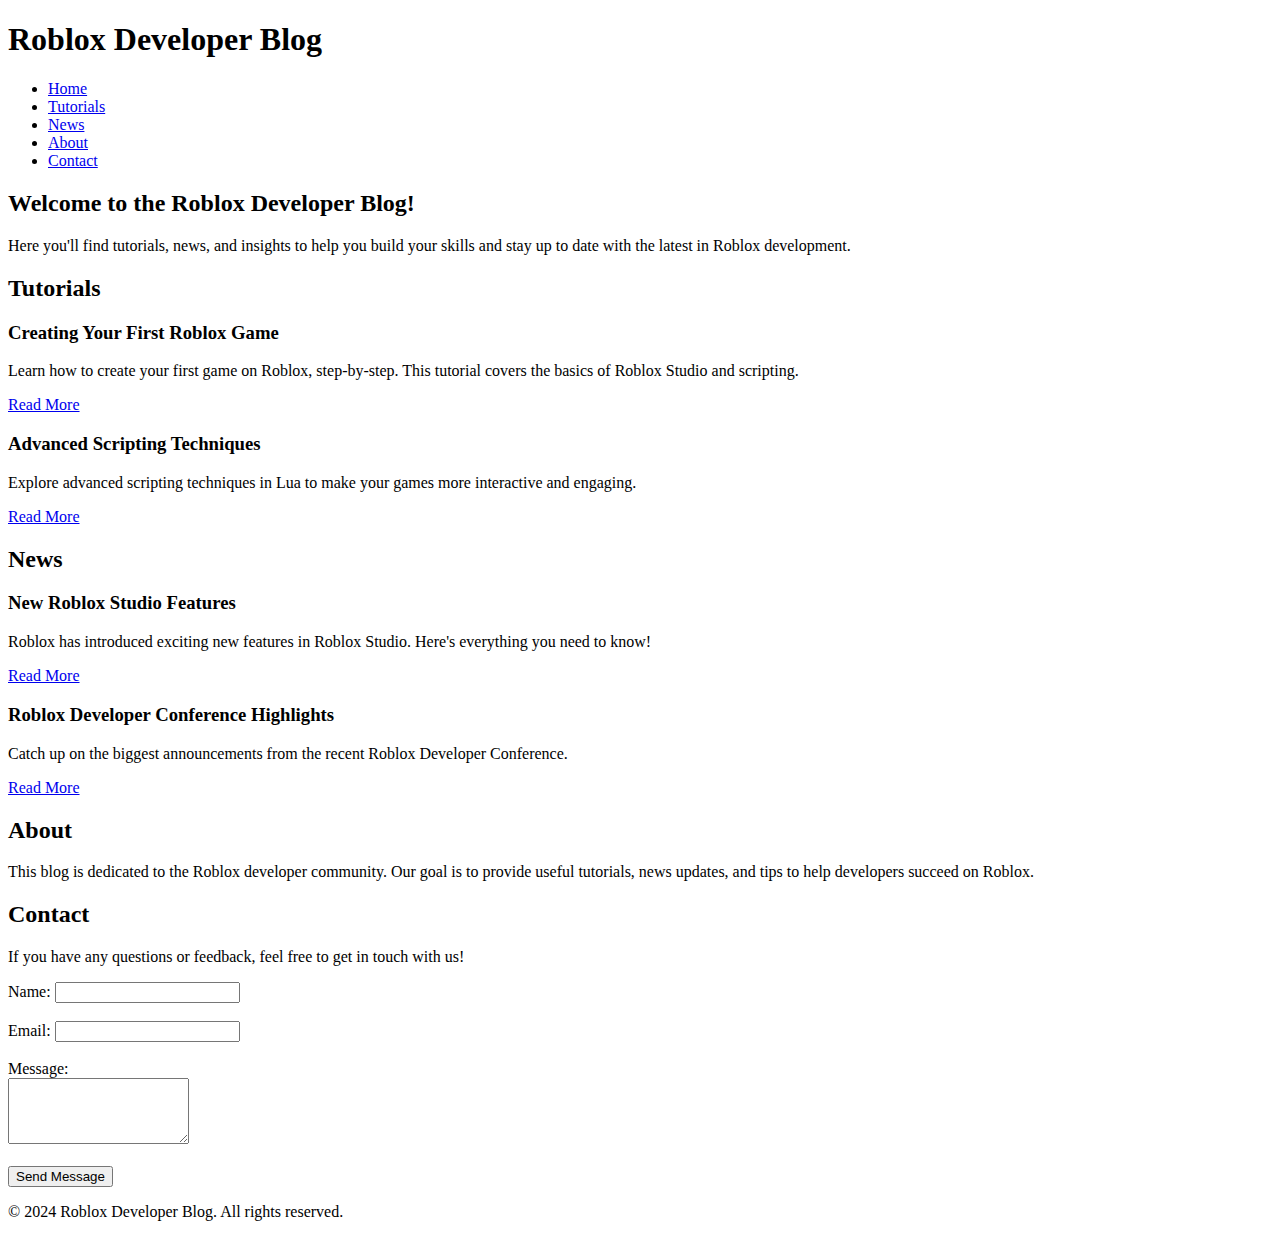
==== index.html @ 2b24da68 "Create index.html" ====
<!DOCTYPE html>
<html lang="en">
<head>
    <meta charset="UTF-8">
    <meta name="viewport" content="width=device-width, initial-scale=1.0">
    <meta name="description" content="A blog for Roblox developers to share insights, tutorials, and updates">
    <title>Roblox Developer Blog</title>
    <link rel="stylesheet" href="styles.css">
</head>
<body>
    <header>
        <div class="container">
            <h1>Roblox Developer Blog</h1>
            <nav>
                <ul>
                    <li><a href="#home">Home</a></li>
                    <li><a href="#tutorials">Tutorials</a></li>
                    <li><a href="#news">News</a></li>
                    <li><a href="#about">About</a></li>
                    <li><a href="#contact">Contact</a></li>
                </ul>
            </nav>
        </div>
    </header>

    <section id="home">
        <div class="container">
            <h2>Welcome to the Roblox Developer Blog!</h2>
            <p>Here you'll find tutorials, news, and insights to help you build your skills and stay up to date with the latest in Roblox development.</p>
        </div>
    </section>

    <section id="tutorials">
        <div class="container">
            <h2>Tutorials</h2>
            <div class="post">
                <h3>Creating Your First Roblox Game</h3>
                <p>Learn how to create your first game on Roblox, step-by-step. This tutorial covers the basics of Roblox Studio and scripting.</p>
                <a href="#">Read More</a>
            </div>
            <div class="post">
                <h3>Advanced Scripting Techniques</h3>
                <p>Explore advanced scripting techniques in Lua to make your games more interactive and engaging.</p>
                <a href="#">Read More</a>
            </div>
        </div>
    </section>

    <section id="news">
        <div class="container">
            <h2>News</h2>
            <div class="post">
                <h3>New Roblox Studio Features</h3>
                <p>Roblox has introduced exciting new features in Roblox Studio. Here's everything you need to know!</p>
                <a href="#">Read More</a>
            </div>
            <div class="post">
                <h3>Roblox Developer Conference Highlights</h3>
                <p>Catch up on the biggest announcements from the recent Roblox Developer Conference.</p>
                <a href="#">Read More</a>
            </div>
        </div>
    </section>

    <section id="about">
        <div class="container">
            <h2>About</h2>
            <p>This blog is dedicated to the Roblox developer community. Our goal is to provide useful tutorials, news updates, and tips to help developers succeed on Roblox.</p>
        </div>
    </section>

    <section id="contact">
        <div class="container">
            <h2>Contact</h2>
            <p>If you have any questions or feedback, feel free to get in touch with us!</p>
            <form>
                <label for="name">Name:</label>
                <input type="text" id="name" name="name" required><br><br>
                <label for="email">Email:</label>
                <input type="email" id="email" name="email" required><br><br>
                <label for="message">Message:</label><br>
                <textarea id="message" name="message" rows="4" required></textarea><br><br>
                <button type="submit">Send Message</button>
            </form>
        </div>
    </section>

    <footer>
        <div class="container">
            <p>&copy; 2024 Roblox Developer Blog. All rights reserved.</p>
        </div>
    </footer>
</body>
</html>
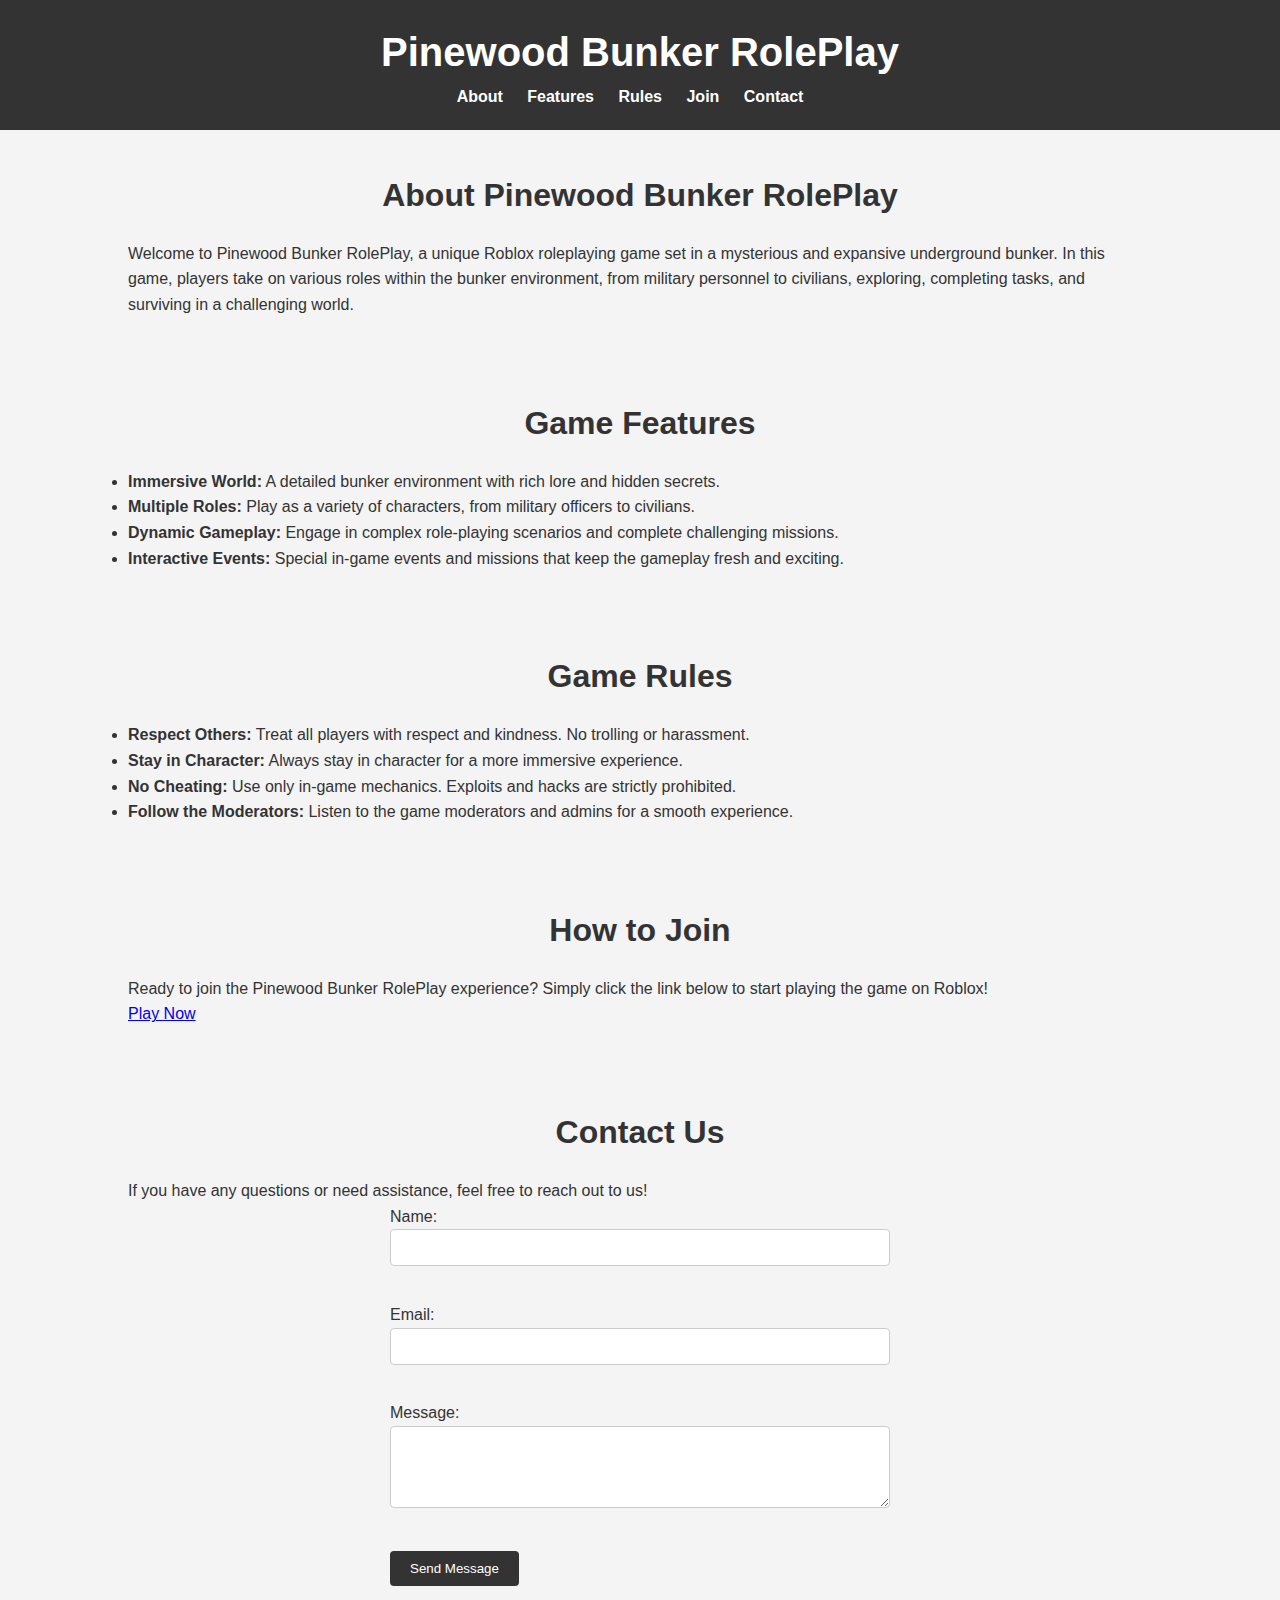
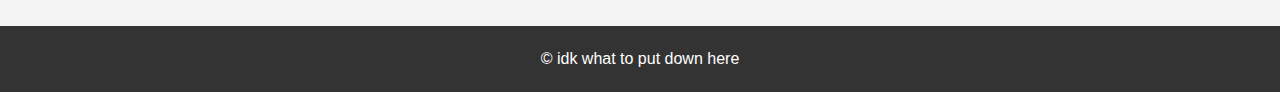
==== commit e1d6f1de: "Update index.html" ====
--- a/index.html
+++ b/index.html
@@ -3,76 +3,69 @@
 <head>
     <meta charset="UTF-8">
     <meta name="viewport" content="width=device-width, initial-scale=1.0">
-    <meta name="description" content="A blog for Roblox developers to share insights, tutorials, and updates">
-    <title>Roblox Developer Blog</title>
+    <meta name="description" content="Pinewood Bunker RolePlay - A unique Roblox roleplaying game set in an immersive bunker world.">
+    <title>Pinewood Bunker RolePlay</title>
     <link rel="stylesheet" href="styles.css">
 </head>
 <body>
     <header>
         <div class="container">
-            <h1>Roblox Developer Blog</h1>
+            <h1>Pinewood Bunker RolePlay</h1>
             <nav>
                 <ul>
-                    <li><a href="#home">Home</a></li>
-                    <li><a href="#tutorials">Tutorials</a></li>
-                    <li><a href="#news">News</a></li>
                     <li><a href="#about">About</a></li>
+                    <li><a href="#features">Features</a></li>
+                    <li><a href="#rules">Rules</a></li>
+                    <li><a href="#join">Join</a></li>
                     <li><a href="#contact">Contact</a></li>
                 </ul>
             </nav>
         </div>
     </header>
 
-    <section id="home">
+    <section id="about">
         <div class="container">
-            <h2>Welcome to the Roblox Developer Blog!</h2>
-            <p>Here you'll find tutorials, news, and insights to help you build your skills and stay up to date with the latest in Roblox development.</p>
+            <h2>About Pinewood Bunker RolePlay</h2>
+            <p>Welcome to Pinewood Bunker RolePlay, a unique Roblox roleplaying game set in a mysterious and expansive underground bunker. In this game, players take on various roles within the bunker environment, from military personnel to civilians, exploring, completing tasks, and surviving in a challenging world.</p>
         </div>
     </section>
 
-    <section id="tutorials">
+    <section id="features">
         <div class="container">
-            <h2>Tutorials</h2>
-            <div class="post">
-                <h3>Creating Your First Roblox Game</h3>
-                <p>Learn how to create your first game on Roblox, step-by-step. This tutorial covers the basics of Roblox Studio and scripting.</p>
-                <a href="#">Read More</a>
-            </div>
-            <div class="post">
-                <h3>Advanced Scripting Techniques</h3>
-                <p>Explore advanced scripting techniques in Lua to make your games more interactive and engaging.</p>
-                <a href="#">Read More</a>
-            </div>
+            <h2>Game Features</h2>
+            <ul>
+                <li><strong>Immersive World:</strong> A detailed bunker environment with rich lore and hidden secrets.</li>
+                <li><strong>Multiple Roles:</strong> Play as a variety of characters, from military officers to civilians.</li>
+                <li><strong>Dynamic Gameplay:</strong> Engage in complex role-playing scenarios and complete challenging missions.</li>
+                <li><strong>Interactive Events:</strong> Special in-game events and missions that keep the gameplay fresh and exciting.</li>
+            </ul>
         </div>
     </section>
 
-    <section id="news">
+    <section id="rules">
         <div class="container">
-            <h2>News</h2>
-            <div class="post">
-                <h3>New Roblox Studio Features</h3>
-                <p>Roblox has introduced exciting new features in Roblox Studio. Here's everything you need to know!</p>
-                <a href="#">Read More</a>
-            </div>
-            <div class="post">
-                <h3>Roblox Developer Conference Highlights</h3>
-                <p>Catch up on the biggest announcements from the recent Roblox Developer Conference.</p>
-                <a href="#">Read More</a>
-            </div>
+            <h2>Game Rules</h2>
+            <ul>
+                <li><strong>Respect Others:</strong> Treat all players with respect and kindness. No trolling or harassment.</li>
+                <li><strong>Stay in Character:</strong> Always stay in character for a more immersive experience.</li>
+                <li><strong>No Cheating:</strong> Use only in-game mechanics. Exploits and hacks are strictly prohibited.</li>
+                <li><strong>Follow the Moderators:</strong> Listen to the game moderators and admins for a smooth experience.</li>
+            </ul>
         </div>
     </section>
 
-    <section id="about">
+    <section id="join">
         <div class="container">
-            <h2>About</h2>
-            <p>This blog is dedicated to the Roblox developer community. Our goal is to provide useful tutorials, news updates, and tips to help developers succeed on Roblox.</p>
+            <h2>How to Join</h2>
+            <p>Ready to join the Pinewood Bunker RolePlay experience? Simply click the link below to start playing the game on Roblox!</p>
+            <a href="https://www.roblox.com/games/YOUR_GAME_ID/Pinewood-Bunker-RolePlay" class="btn">Play Now</a>
         </div>
     </section>
 
     <section id="contact">
         <div class="container">
-            <h2>Contact</h2>
-            <p>If you have any questions or feedback, feel free to get in touch with us!</p>
+            <h2>Contact Us</h2>
+            <p>If you have any questions or need assistance, feel free to reach out to us!</p>
             <form>
                 <label for="name">Name:</label>
                 <input type="text" id="name" name="name" required><br><br>
@@ -87,7 +80,7 @@
 
     <footer>
         <div class="container">
-            <p>&copy; 2024 Roblox Developer Blog. All rights reserved.</p>
+            <p>&copy; idk what to put down here</p>
         </div>
     </footer>
 </body>
--- a/styles.css
+++ b/styles.css
@@ -0,0 +1,112 @@
+* {
+    margin: 0;
+    padding: 0;
+    box-sizing: border-box;
+}
+
+body {
+    font-family: Arial, sans-serif;
+    line-height: 1.6;
+    background-color: #f4f4f4;
+    color: #333;
+}
+
+.container {
+    width: 80%;
+    margin: 0 auto;
+}
+
+header {
+    background-color: #333;
+    color: #fff;
+    padding: 20px 0;
+}
+
+header h1 {
+    text-align: center;
+    font-size: 2.5em;
+}
+
+nav ul {
+    list-style: none;
+    text-align: center;
+}
+
+nav ul li {
+    display: inline;
+    margin-right: 20px;
+}
+
+nav ul li a {
+    color: #fff;
+    text-decoration: none;
+    font-weight: bold;
+}
+
+section {
+    padding: 40px 0;
+}
+
+section h2 {
+    text-align: center;
+    font-size: 2em;
+    margin-bottom: 20px;
+}
+
+.post {
+    background-color: #fff;
+    padding: 20px;
+    margin-bottom: 20px;
+    border-radius: 8px;
+    box-shadow: 0 4px 8px rgba(0, 0, 0, 0.1);
+}
+
+.post h3 {
+    font-size: 1.8em;
+    margin-bottom: 10px;
+}
+
+.post p {
+    font-size: 1em;
+    margin-bottom: 10px;
+}
+
+.post a {
+    text-decoration: none;
+    color: #333;
+    font-weight: bold;
+}
+
+footer {
+    background-color: #333;
+    color: #fff;
+    padding: 20px 0;
+    text-align: center;
+}
+
+form {
+    display: block;
+    max-width: 500px;
+    margin: 0 auto;
+}
+
+form input, form textarea {
+    width: 100%;
+    padding: 10px;
+    margin-bottom: 10px;
+    border: 1px solid #ccc;
+    border-radius: 4px;
+}
+
+form button {
+    background-color: #333;
+    color: #fff;
+    padding: 10px 20px;
+    border: none;
+    border-radius: 4px;
+    cursor: pointer;
+}
+
+form button:hover {
+    background-color: #555;
+}
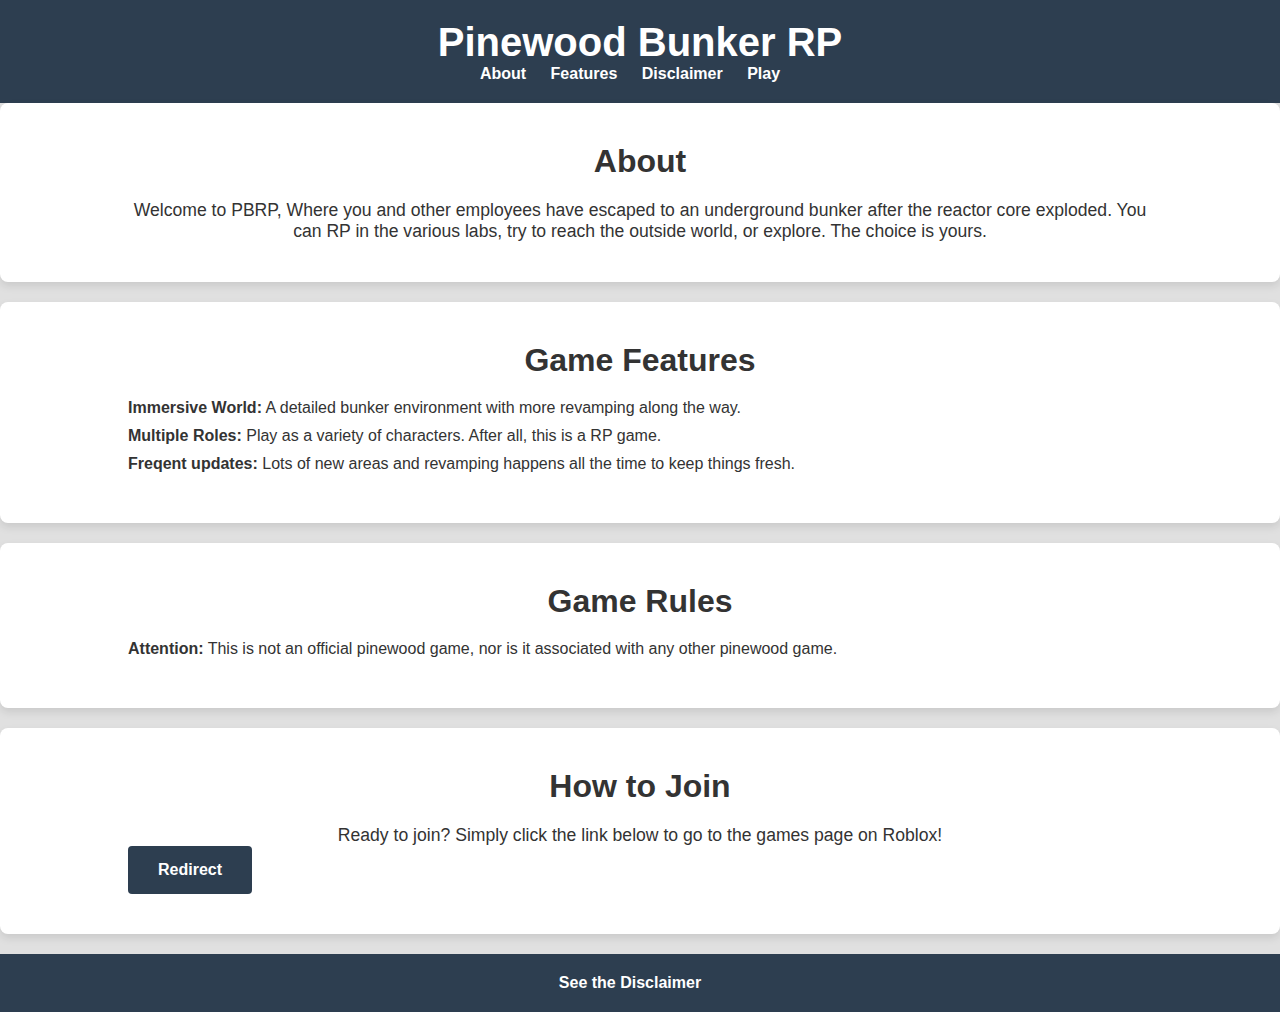
==== commit 7d973f81: "Update index.html" ====
--- a/index.html
+++ b/index.html
@@ -3,21 +3,20 @@
 <head>
     <meta charset="UTF-8">
     <meta name="viewport" content="width=device-width, initial-scale=1.0">
-    <meta name="description" content="Pinewood Bunker RolePlay - A unique Roblox roleplaying game set in an immersive bunker world.">
-    <title>Pinewood Bunker RolePlay</title>
+    <meta name="description" content="Pinewood Bunker RP - A roblox game set in an old pinewood bunker after a reactor core explosion.">
+    <title>Pinewood Bunker RP</title>
     <link rel="stylesheet" href="styles.css">
 </head>
 <body>
     <header>
         <div class="container">
-            <h1>Pinewood Bunker RolePlay</h1>
+            <h1>Pinewood Bunker RP</h1>
             <nav>
                 <ul>
                     <li><a href="#about">About</a></li>
                     <li><a href="#features">Features</a></li>
-                    <li><a href="#rules">Rules</a></li>
-                    <li><a href="#join">Join</a></li>
-                    <li><a href="#contact">Contact</a></li>
+                    <li><a href="#disclaimer">Disclaimer</a></li>
+                    <li><a href="#play">Play</a></li>
                 </ul>
             </nav>
         </div>
@@ -25,8 +24,8 @@
 
     <section id="about">
         <div class="container">
-            <h2>About Pinewood Bunker RolePlay</h2>
-            <p>Welcome to Pinewood Bunker RolePlay, a unique Roblox roleplaying game set in a mysterious and expansive underground bunker. In this game, players take on various roles within the bunker environment, from military personnel to civilians, exploring, completing tasks, and surviving in a challenging world.</p>
+            <h2>About</h2>
+            <p>Welcome to PBRP, Where you and other employees have escaped to an underground bunker after the reactor core exploded. You can RP in the various labs, try to reach the outside world, or explore. The choice is yours.</p>
         </div>
     </section>
 
@@ -34,53 +33,38 @@
         <div class="container">
             <h2>Game Features</h2>
             <ul>
-                <li><strong>Immersive World:</strong> A detailed bunker environment with rich lore and hidden secrets.</li>
-                <li><strong>Multiple Roles:</strong> Play as a variety of characters, from military officers to civilians.</li>
-                <li><strong>Dynamic Gameplay:</strong> Engage in complex role-playing scenarios and complete challenging missions.</li>
-                <li><strong>Interactive Events:</strong> Special in-game events and missions that keep the gameplay fresh and exciting.</li>
+                <li><strong>Immersive World:</strong> A detailed bunker environment with more revamping along the way.</li>
+                <li><strong>Multiple Roles:</strong> Play as a variety of characters. After all, this is a RP game.</li>
+                <li><strong>Freqent updates:</strong> Lots of new areas and revamping happens all the time to keep things fresh.</li>
             </ul>
         </div>
     </section>
 
-    <section id="rules">
+    <section id="disclaimer">
         <div class="container">
             <h2>Game Rules</h2>
             <ul>
-                <li><strong>Respect Others:</strong> Treat all players with respect and kindness. No trolling or harassment.</li>
-                <li><strong>Stay in Character:</strong> Always stay in character for a more immersive experience.</li>
-                <li><strong>No Cheating:</strong> Use only in-game mechanics. Exploits and hacks are strictly prohibited.</li>
-                <li><strong>Follow the Moderators:</strong> Listen to the game moderators and admins for a smooth experience.</li>
+                <li><strong>Attention:</strong> This is not an official pinewood game, nor is it associated with any other pinewood game.</li>
             </ul>
         </div>
     </section>
 
-    <section id="join">
+    <section id="play">
         <div class="container">
             <h2>How to Join</h2>
-            <p>Ready to join the Pinewood Bunker RolePlay experience? Simply click the link below to start playing the game on Roblox!</p>
-            <a href="https://www.roblox.com/games/YOUR_GAME_ID/Pinewood-Bunker-RolePlay" class="btn">Play Now</a>
-        </div>
-    </section>
-
-    <section id="contact">
-        <div class="container">
-            <h2>Contact Us</h2>
-            <p>If you have any questions or need assistance, feel free to reach out to us!</p>
-            <form>
-                <label for="name">Name:</label>
-                <input type="text" id="name" name="name" required><br><br>
-                <label for="email">Email:</label>
-                <input type="email" id="email" name="email" required><br><br>
-                <label for="message">Message:</label><br>
-                <textarea id="message" name="message" rows="4" required></textarea><br><br>
-                <button type="submit">Send Message</button>
-            </form>
+            <p>Ready to join? Simply click the link below to go to the games page on Roblox!</p>
+            <a href="https://www.roblox.com/games/YOUR_GAME_ID/Pinewood-Bunker-RP" class="btn">Redirect</a>
         </div>
     </section>
 
     <footer>
         <div class="container">
-            <p>&copy; idk what to put down here</p>
+              <nav>
+                <ul>
+                    <li><a href="#disclaimer">See the Disclaimer</a></li>
+                </ul>
+            </nav>
+        </div>
         </div>
     </footer>
 </body>
--- a/styles.css
+++ b/styles.css
@@ -6,8 +6,7 @@
 
 body {
     font-family: Arial, sans-serif;
-    line-height: 1.6;
-    background-color: #f4f4f4;
+    background-color: #e0e0e0;
     color: #333;
 }
 
@@ -17,7 +16,7 @@
 }
 
 header {
-    background-color: #333;
+    background-color: #2d3e50;
     color: #fff;
     padding: 20px 0;
 }
@@ -45,6 +44,10 @@
 
 section {
     padding: 40px 0;
+    background-color: #fff;
+    margin-bottom: 20px;
+    border-radius: 8px;
+    box-shadow: 0 4px 8px rgba(0, 0, 0, 0.1);
 }
 
 section h2 {
@@ -53,35 +56,33 @@
     margin-bottom: 20px;
 }
 
-.post {
-    background-color: #fff;
-    padding: 20px;
-    margin-bottom: 20px;
-    border-radius: 8px;
-    box-shadow: 0 4px 8px rgba(0, 0, 0, 0.1);
+section p {
+    font-size: 1.1em;
+    text-align: center;
 }
 
-.post h3 {
-    font-size: 1.8em;
+ul {
+    list-style: none;
+    padding: 0;
+}
+
+ul li {
     margin-bottom: 10px;
 }
 
-.post p {
-    font-size: 1em;
-    margin-bottom: 10px;
+.btn {
+    display: inline-block;
+    background-color: #2d3e50;
+    color: #fff;
+    padding: 15px 30px;
+    text-decoration: none;
+    border-radius: 4px;
+    font-weight: bold;
+    text-align: center;
 }
 
-.post a {
-    text-decoration: none;
-    color: #333;
-    font-weight: bold;
-}
-
-footer {
-    background-color: #333;
-    color: #fff;
-    padding: 20px 0;
-    text-align: center;
+.btn:hover {
+    background-color: #1f2b35;
 }
 
 form {
@@ -99,7 +100,7 @@
 }
 
 form button {
-    background-color: #333;
+    background-color: #2d3e50;
     color: #fff;
     padding: 10px 20px;
     border: none;
@@ -108,5 +109,12 @@
 }
 
 form button:hover {
-    background-color: #555;
+    background-color: #1f2b35;
 }
+
+footer {
+    background-color: #2d3e50;
+    color: #fff;
+    padding: 20px 0;
+    text-align: center;
+}
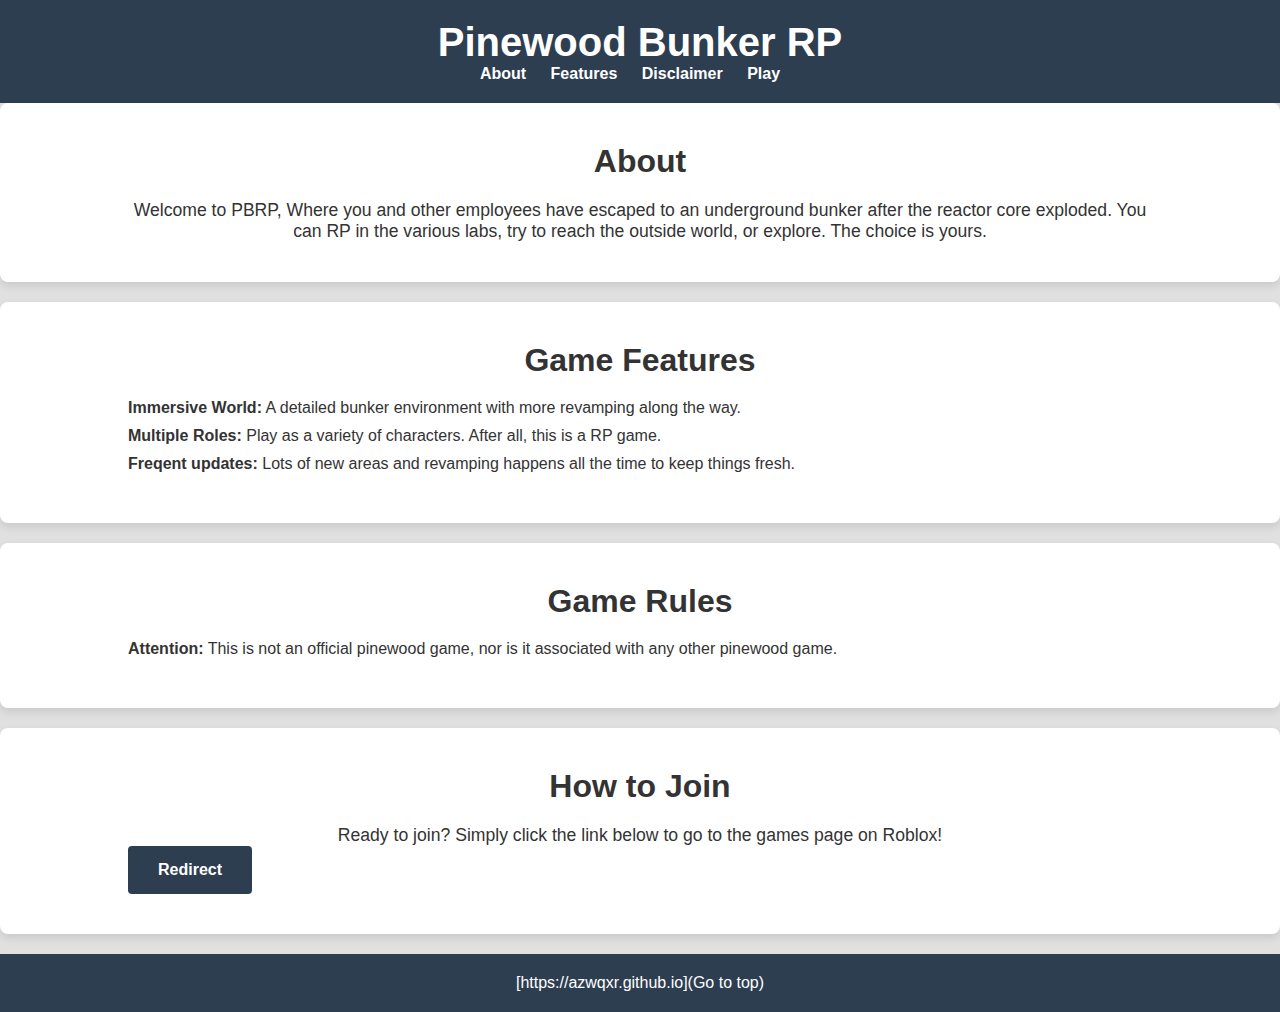
==== commit 30b4626c: "Update index.html" ====
--- a/index.html
+++ b/index.html
@@ -53,17 +53,13 @@
         <div class="container">
             <h2>How to Join</h2>
             <p>Ready to join? Simply click the link below to go to the games page on Roblox!</p>
-            <a href="https://www.roblox.com/games/YOUR_GAME_ID/Pinewood-Bunker-RP" class="btn">Redirect</a>
+            <a href="https://www.roblox.com/games/12294606915/Pinewood-Bunker-RP" class="btn">Redirect</a>
         </div>
     </section>
 
     <footer>
         <div class="container">
-              <nav>
-                <ul>
-                    <li><a href="#disclaimer">See the Disclaimer</a></li>
-                </ul>
-            </nav>
+        <p>[https://azwqxr.github.io](Go to top)</p>
         </div>
         </div>
     </footer>
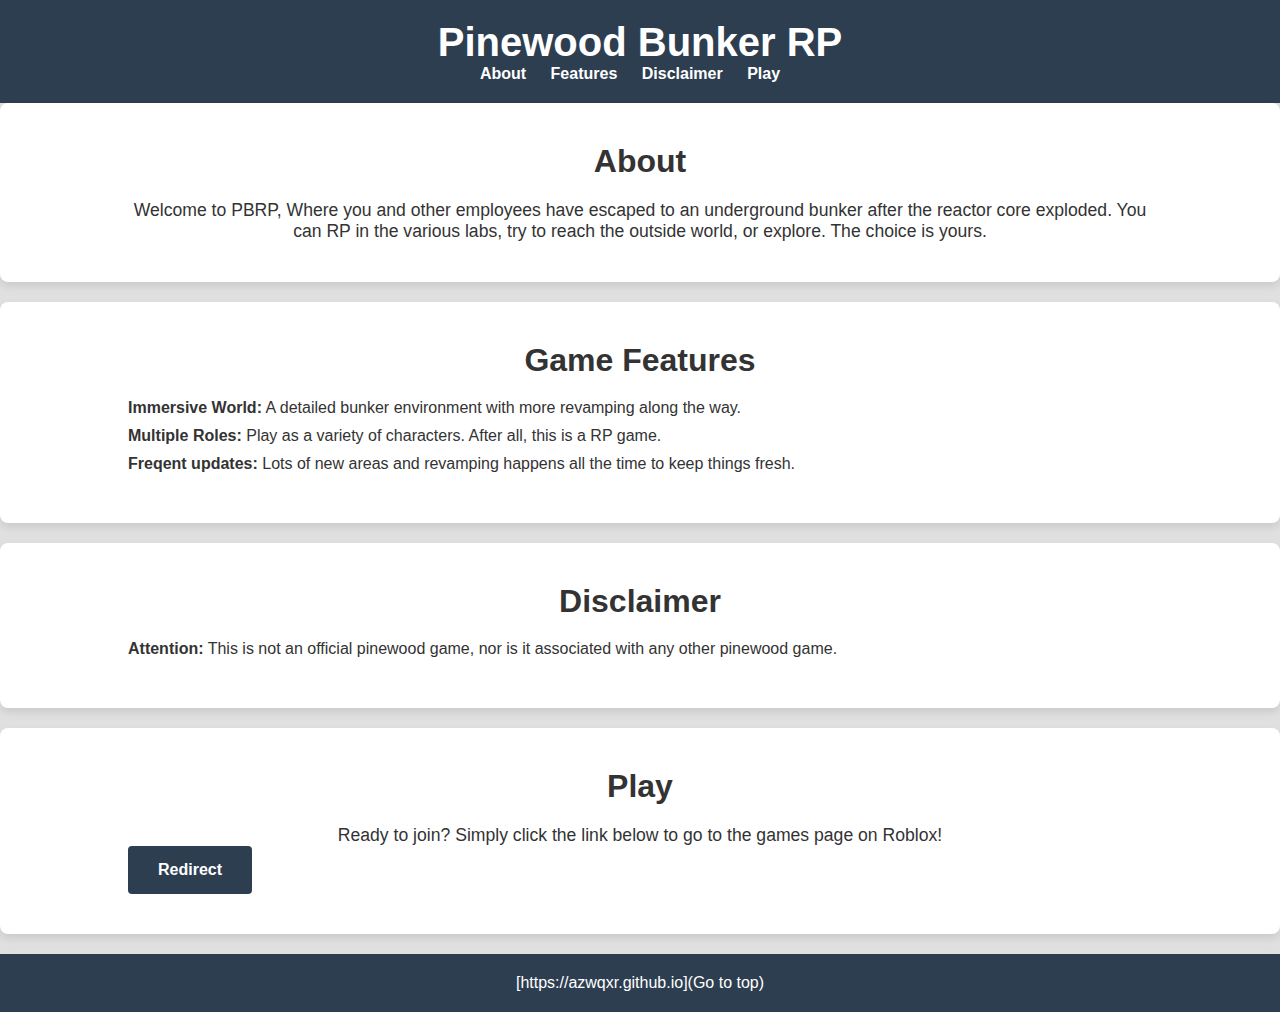
==== commit dd1ffdf4: "Update index.html" ====
--- a/index.html
+++ b/index.html
@@ -42,7 +42,7 @@
 
     <section id="disclaimer">
         <div class="container">
-            <h2>Game Rules</h2>
+            <h2>Disclaimer</h2>
             <ul>
                 <li><strong>Attention:</strong> This is not an official pinewood game, nor is it associated with any other pinewood game.</li>
             </ul>
@@ -51,7 +51,7 @@
 
     <section id="play">
         <div class="container">
-            <h2>How to Join</h2>
+            <h2>Play</h2>
             <p>Ready to join? Simply click the link below to go to the games page on Roblox!</p>
             <a href="https://www.roblox.com/games/12294606915/Pinewood-Bunker-RP" class="btn">Redirect</a>
         </div>
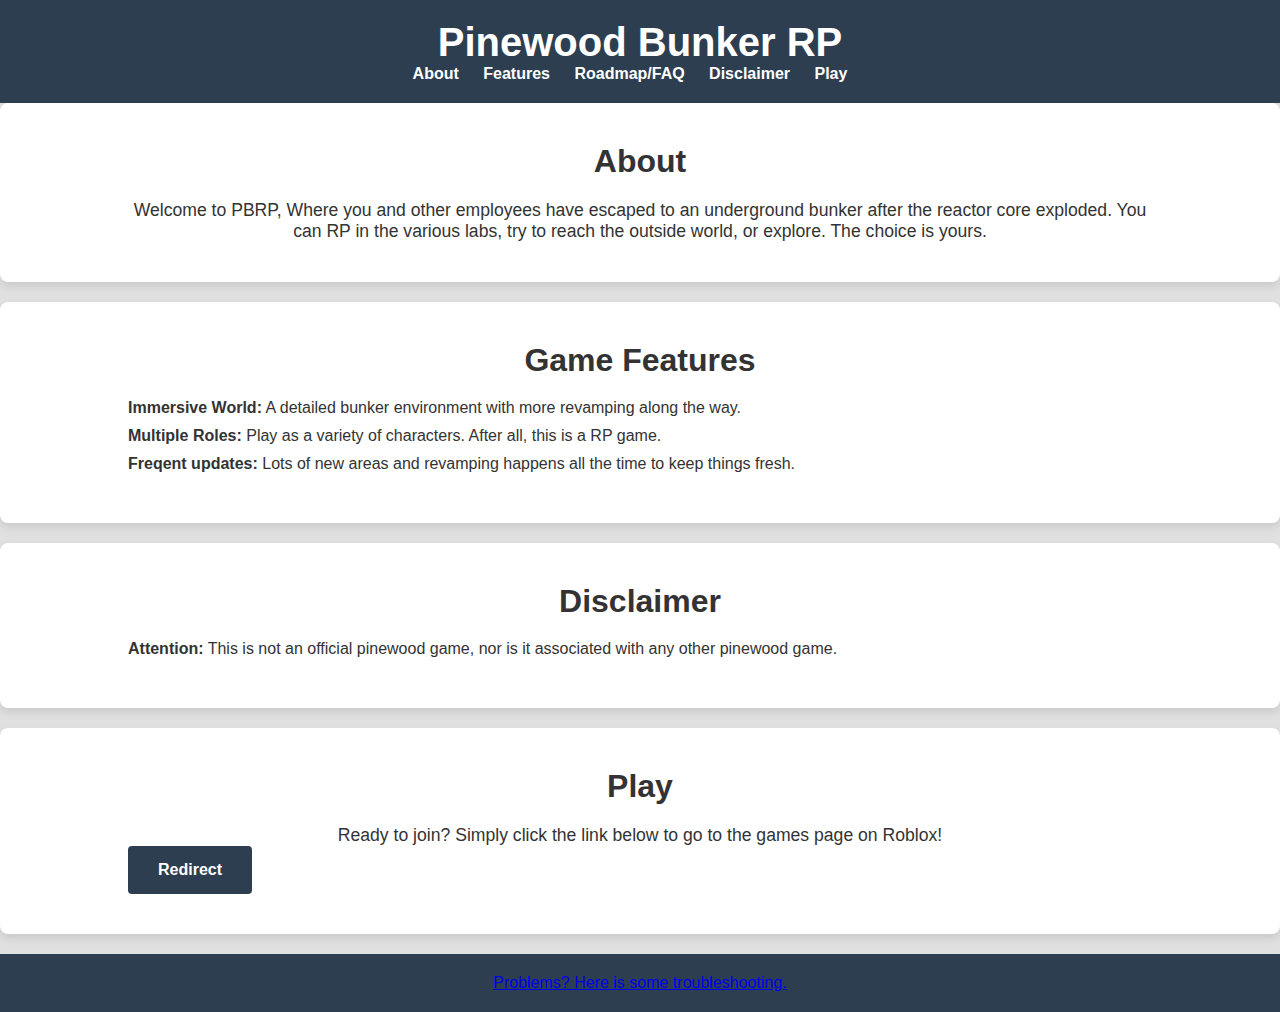
==== commit e83cbdca: "Update index.html" ====
--- a/index.html
+++ b/index.html
@@ -15,6 +15,7 @@
                 <ul>
                     <li><a href="#about">About</a></li>
                     <li><a href="#features">Features</a></li>
+                    <li><a href="#play">Roadmap/FAQ</a></li>
                     <li><a href="#disclaimer">Disclaimer</a></li>
                     <li><a href="#play">Play</a></li>
                 </ul>
@@ -59,7 +60,7 @@
 
     <footer>
         <div class="container">
-        <p>[https://azwqxr.github.io](Go to top)</p>
+            <a href="https://azwqxr.github.io/troubleshoot">Problems? Here is some troubleshooting.</a>
         </div>
         </div>
     </footer>
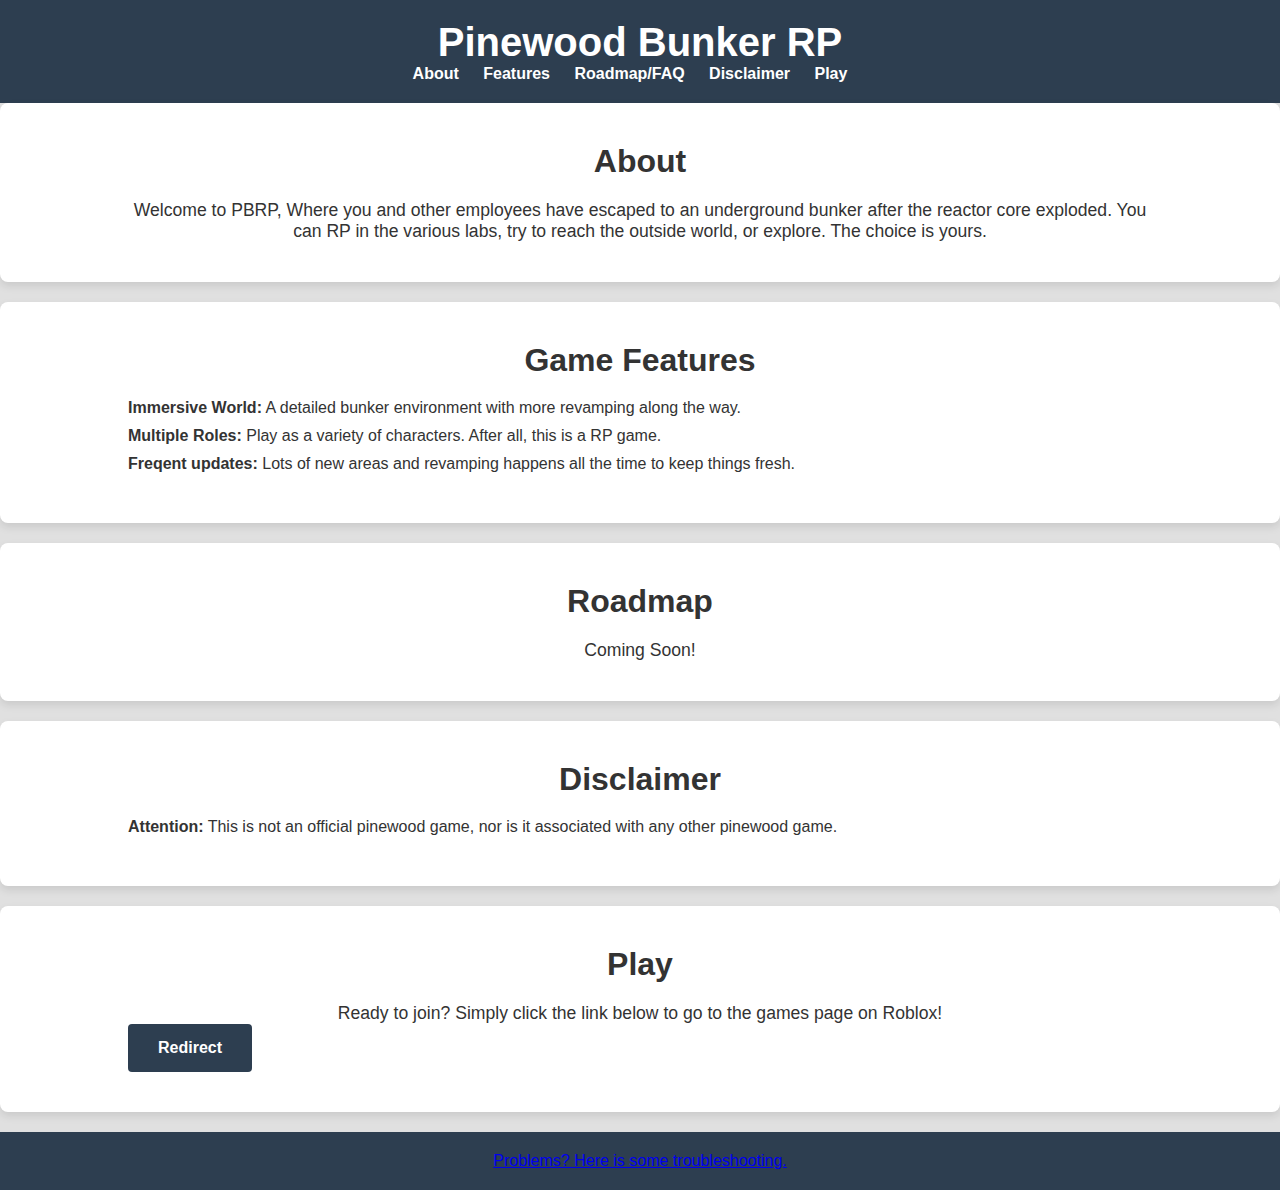
==== commit 3b321c3c: "Update index.html" ====
--- a/index.html
+++ b/index.html
@@ -15,7 +15,7 @@
                 <ul>
                     <li><a href="#about">About</a></li>
                     <li><a href="#features">Features</a></li>
-                    <li><a href="#play">Roadmap/FAQ</a></li>
+                    <li><a href="#map">Roadmap/FAQ</a></li>
                     <li><a href="#disclaimer">Disclaimer</a></li>
                     <li><a href="#play">Play</a></li>
                 </ul>
@@ -41,6 +41,13 @@
         </div>
     </section>
 
+        <section id="map">
+        <div class="container">
+            <h2>Roadmap</h2>
+            <p>Coming Soon!</p>
+        </div>
+    </section>
+    
     <section id="disclaimer">
         <div class="container">
             <h2>Disclaimer</h2>
